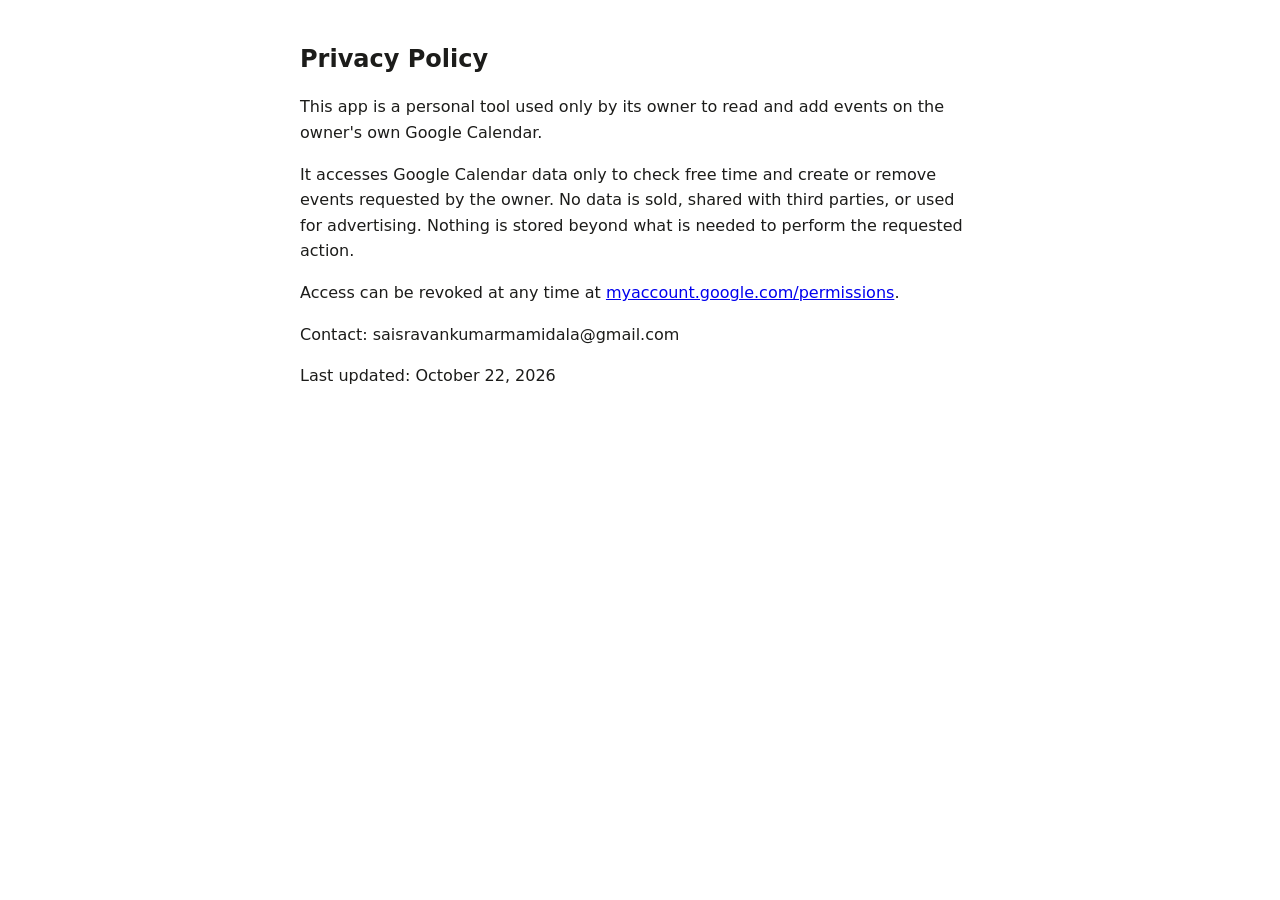
==== privacy.html @ 77495e1b "Add privacy policy page" ====
<!doctype html>
<html lang="en"><head><meta charset="utf-8"><meta name="viewport" content="width=device-width,initial-scale=1">
<title>Privacy Policy</title>
<style>body{max-width:680px;margin:40px auto;padding:0 16px;font:16px/1.6 system-ui,sans-serif;color:#1c1c1a;background:#fff}h1{font-size:24px}</style>
</head><body>
<h1>Privacy Policy</h1>
<p>This app is a personal tool used only by its owner to read and add events on the owner's own Google Calendar.</p>
<p>It accesses Google Calendar data only to check free time and create or remove events requested by the owner. No data is sold, shared with third parties, or used for advertising. Nothing is stored beyond what is needed to perform the requested action.</p>
<p>Access can be revoked at any time at <a href="https://myaccount.google.com/permissions">myaccount.google.com/permissions</a>.</p>
<p>Contact: saisravankumarmamidala@gmail.com</p>
<p>Last updated: October 22, 2026</p>
</body></html>
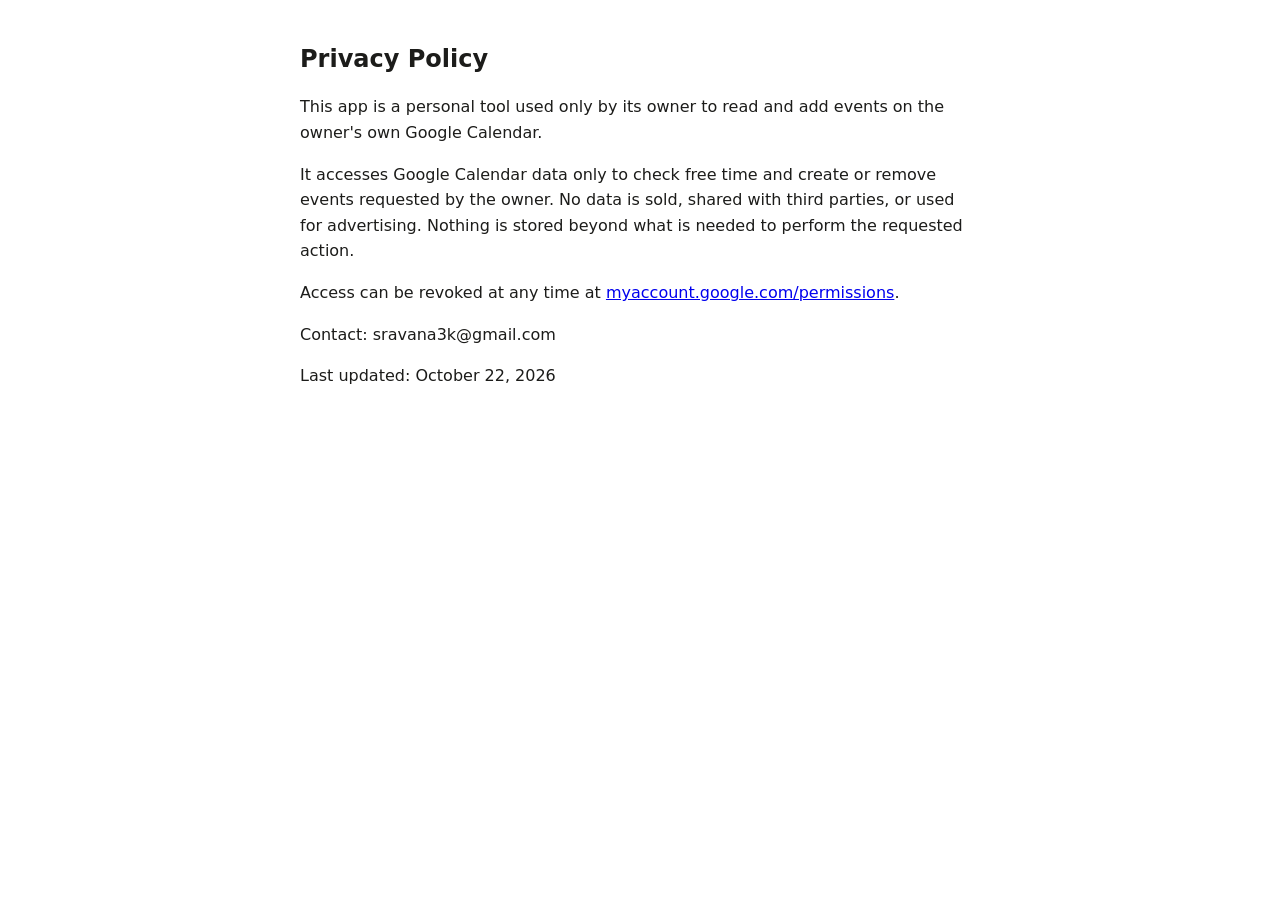
==== commit fae828f6: "Update privacy contact" ====
--- a/privacy.html
+++ b/privacy.html
@@ -7,6 +7,6 @@
 <p>This app is a personal tool used only by its owner to read and add events on the owner's own Google Calendar.</p>
 <p>It accesses Google Calendar data only to check free time and create or remove events requested by the owner. No data is sold, shared with third parties, or used for advertising. Nothing is stored beyond what is needed to perform the requested action.</p>
 <p>Access can be revoked at any time at <a href="https://myaccount.google.com/permissions">myaccount.google.com/permissions</a>.</p>
-<p>Contact: saisravankumarmamidala@gmail.com</p>
+<p>Contact: sravana3k@gmail.com</p>
 <p>Last updated: October 22, 2026</p>
 </body></html>
